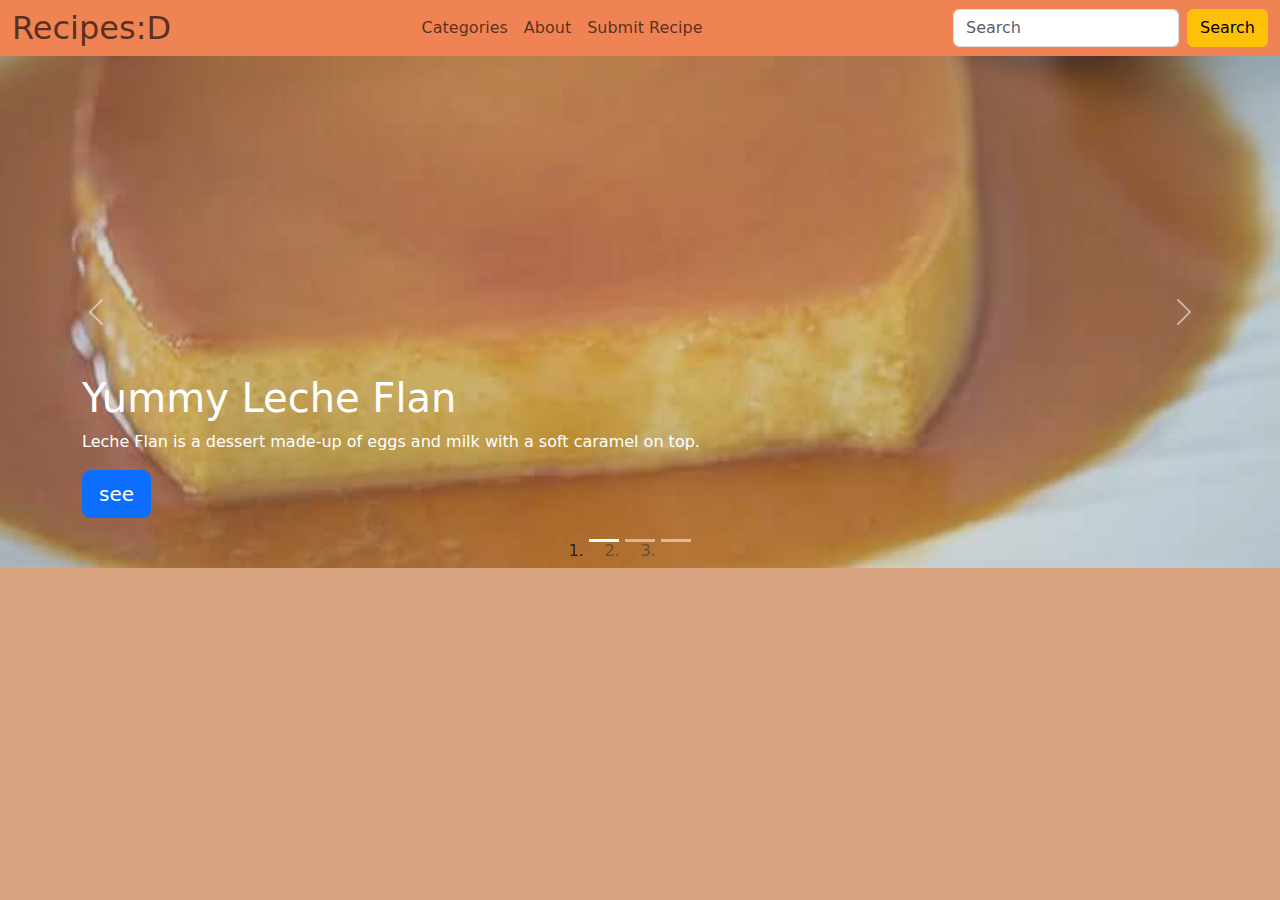
==== index.html @ e8dc6871 "Add files via upload" ====
<!DOCTYPE html>
<html>
<head>
	<meta charset="utf-8">
	<meta name="viewport" content="width=device-width, initial-scale=1">

	<!-- bootstrap cdn -->
	<link href="https://cdn.jsdelivr.net/npm/bootstrap@5.3.3/dist/css/bootstrap.min.css" rel="stylesheet" integrity="sha384-QWTKZyjpPEjISv5WaRU9OFeRpok6YctnYmDr5pNlyT2bRjXh0JMhjY6hW+ALEwIH" crossorigin="anonymous">

	<!-- javascript -->
	<script src="https://cdn.jsdelivr.net/npm/bootstrap@5.3.3/dist/js/bootstrap.bundle.min.js" integrity="sha384-YvpcrYf0tY3lHB60NNkmXc5s9fDVZLESaAA55NDzOxhy9GkcIdslK1eN7N6jIeHz" crossorigin="anonymous"></script>

	<!-- stylesheet -->
	<link rel="stylesheet" type="text/css" href="style.css">

	<title>Recipes:D</title>
</head>

<body>

 <nav class="navbar navbar-expand-md" id="idk">
        <div class="container-fluid">
                   
            <a class="nav-link" href="index.html"><span class="navbar-text h2">Recipes:D</span></a>

            <button class="navbar-toggler" type="button" data-bs-toggle="collapse" data-bs-target="#mynavbar">
            <span class="navbar-toggler-icon"></span>
            </button>

              
                <div class="collapse navbar-collapse" id="mynavbar">
                	 <div class="mx-auto"> 
                    <ul class="navbar-nav me-auto">
                       <li class="nav-item">
                        <a class="nav-link" href="Categories.html">Categories</a>
                    </li>
                       <li class="nav-item">
                       <a class="nav-link" href="About.html">About</a>
                    </li>
                    <li class="nav-item">
                       <a class="nav-link" href="SubmitRecipe.html">Submit Recipe</a>
                    </li>
                    </ul>
                </div>

                    <form class="d-flex">
                    <input class="form-control me-2" type="text" placeholder="Search">
                    <button class="btn btn-warning" type="button">Search</button>
                    </form>
                </div>
        </div>
    </nav>



   <div id="myCarousel" class="carousel slide" data-bs-ride="carousel"> 
   	<ol class="carousel-indicators">
    <li data-bs-target="#myCarousel" data-bs-slide-to="0" class="active"></li>
    <li data-bs-target="#myCarousel" data-bs-slide-to="1"></li>
    <li data-bs-target="#myCarousel" data-bs-slide-to="2"></li>
  </ol>
	   <div class="carousel-inner">
			    <div class="carousel-item active">
			    	<div class="overlay-image"  style="background-image: url(lecheflan.jpg)"> </div>
			    	<div class="container">
			    		<h1>Yummy Leche Flan</h1>
			    		<p> Leche Flan is a dessert made-up of eggs and milk with a soft caramel on top.  </p>
			    		<a href="#" class="btn btn-lg btn-primary"> see </a>
			    	</div> 
			    </div>
			     <div class="carousel-item">
			     	<div class="overlay-image"  style="background-image: url(sinigang.webp);"> </div>
			    	<div class="container">
			    		<h1>Delicious Sinigang</h1>
			    		<p> Sinigang is a Filipino tamarind-based soup traditionally made with pork and a medley of vegetables. </p>
			    		<a href="#" class="btn btn-lg btn-primary"> see </a>
			    	</div>
			    </div>
			    <div class="carousel-item">
			     	<div class="overlay-image"  style="background-image: url(puto.jpg);"> </div>
			    	<div class="container">
			    		<h1>Soft Puto</h1>
			    		<p> Puto is a Filipino steamed rice cake delicacy normally eaten as snack. </p>
			    		<a href="#" class="btn btn-lg btn-primary"> see </a>
			    	</div>
			    </div>
		</div>
		<a href="#myCarousel" class="carousel-control-prev" role="button" data-bs-slide="prev" >
			<span class="sr-only"></span>
			<span class="carousel-control-prev-icon" aria-hidden="true"></span>
		</a>
		<a href="#myCarousel" class="carousel-control-next" role="button" data-bs-slide="next" >
			<span class="sr-only"></span>
			<span class="carousel-control-next-icon" aria-hidden="true"></span>
		</a>
    </div>
---- style.css ----
.navbar {background-color: #EF8354}

body {background-color: #D8A47F}

.carousel-item 
{ 
  height:32rem; 
  background: #777; 
  color: white; 
  position: relative;
  background-position: center; 
  background-size: cover;
  background-repeat: no-repeat;
}

.container
{
  position: absolute;
  bottom: 0;
  left: 0;
  right: 0;
  padding-bottom: 50px;
}

.overlay-image
{
 position: absolute;
  bottom: 0;
  left: 0;
  right: 0;
  top: 0;
  background-position: center; 
  background-size: cover;
  background-repeat: no-repeat;
  opacity: 0.7;
}
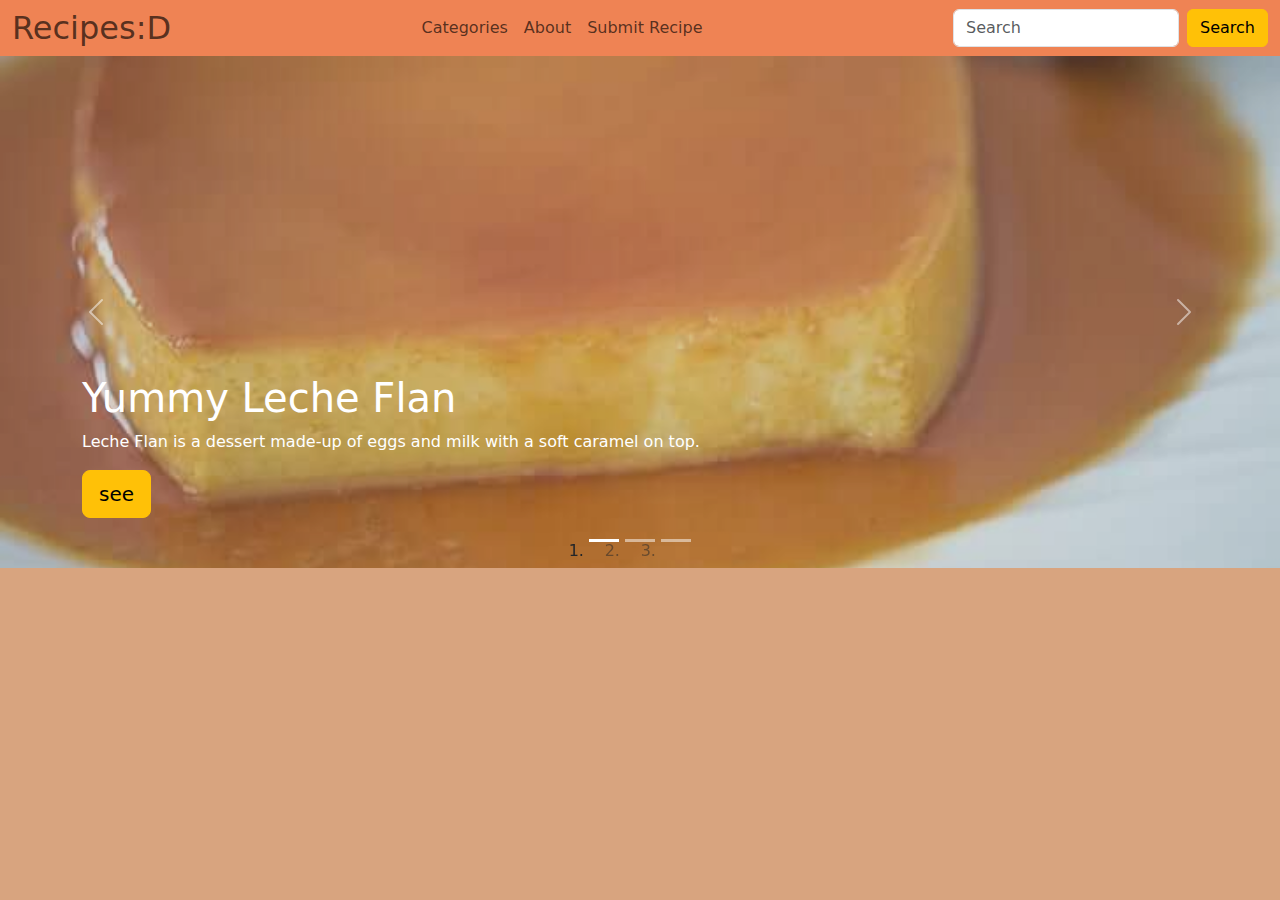
==== commit 0f2f3781: "Update index.html" ====
--- a/index.html
+++ b/index.html
@@ -65,7 +65,7 @@
 			    	<div class="container">
 			    		<h1>Yummy Leche Flan</h1>
 			    		<p> Leche Flan is a dessert made-up of eggs and milk with a soft caramel on top.  </p>
-			    		<a href="#" class="btn btn-lg btn-primary"> see </a>
+			    		<a href="Categories.html" class="btn btn-lg btn-warning"> see </a>
 			    	</div> 
 			    </div>
 			     <div class="carousel-item">
@@ -73,7 +73,7 @@
 			    	<div class="container">
 			    		<h1>Delicious Sinigang</h1>
 			    		<p> Sinigang is a Filipino tamarind-based soup traditionally made with pork and a medley of vegetables. </p>
-			    		<a href="#" class="btn btn-lg btn-primary"> see </a>
+			    		<a href="Categories.html" class="btn btn-lg btn-warning"> see </a>
 			    	</div>
 			    </div>
 			    <div class="carousel-item">
@@ -81,7 +81,7 @@
 			    	<div class="container">
 			    		<h1>Soft Puto</h1>
 			    		<p> Puto is a Filipino steamed rice cake delicacy normally eaten as snack. </p>
-			    		<a href="#" class="btn btn-lg btn-primary"> see </a>
+			    		<a href="Categories.html" class="btn btn-lg btn-warning"> see </a>
 			    	</div>
 			    </div>
 		</div>
